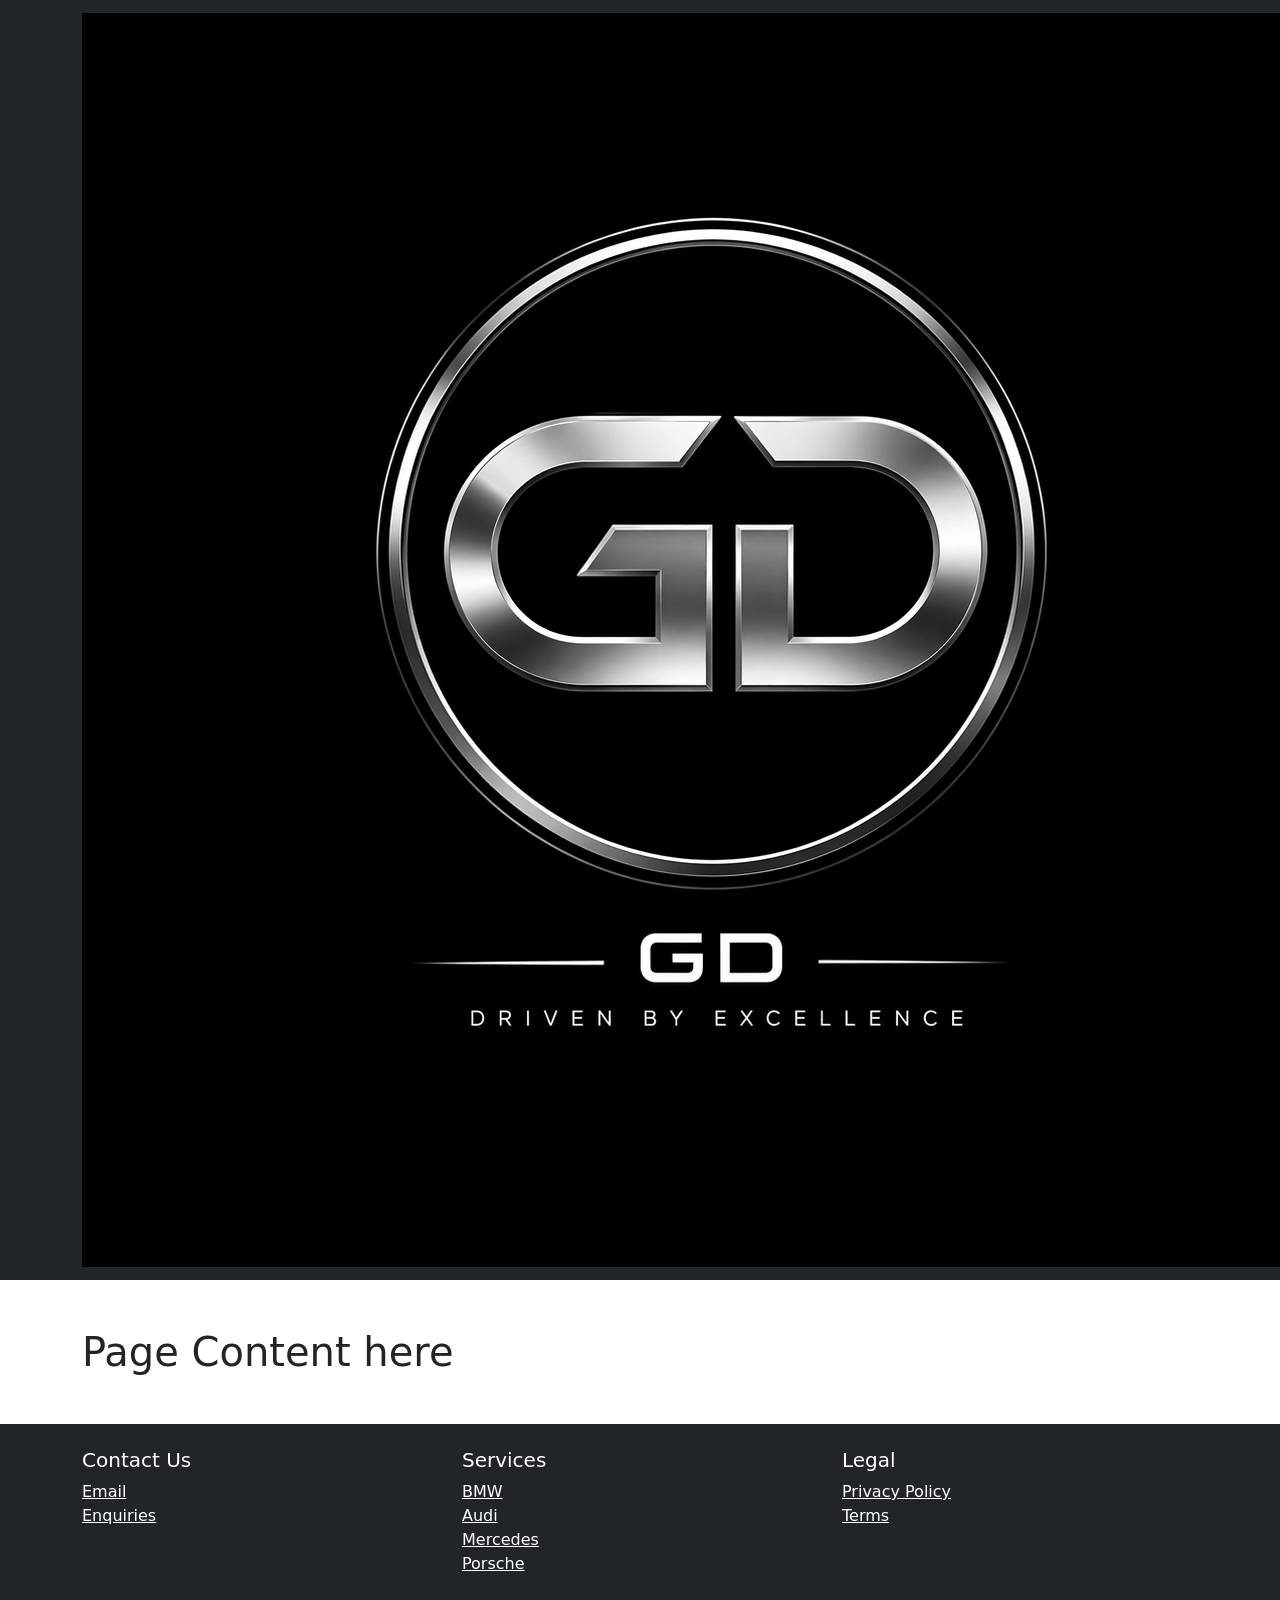
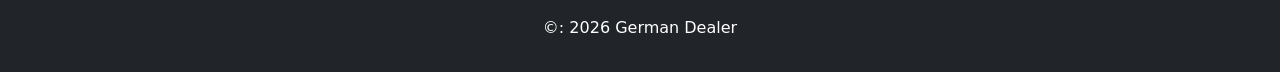
==== about.html @ 1471659b "big chnages" ====
<!DOCTYPE html>
<html lang="en">
<head>
    <meta charset="UTF-8">
    <title>German Dealer</title>

    <!--Bootstrap CSS-->
     <link href="https://cdn.jsdelivr.net/npm/bootstrap@5.3.0/dist/css/bootstrap.min.css" rel="stylesheet">

    <link rel="stylesheet" href="main.css">
</head>
<body>

    <!--Header-->
    <header>
        <nav class="navbar navbar-expand-lg navbar-dark bg-dark">
            <div class="container">
                <a class="navbar-brand" href="index.html">
                    <img src="images/Chrome emblem with “GD” monogram.png" alt="German Dealer logo" class="site-logo">
                    <span>German Dealer</span>
                </a>

                <!--Mobil nav-->
                <button class="navbar-toggler" type="button" data-bs-toggle="collapse" data-bs-target="#navbarNav">
                    <span class="navbar-toggler-icon"></span>
                </button>

                <!--Links-->
                <div class="collapse navbar-collapse" id="navbarNav">
                    <ul class="navbar-nav ms-auto">

                        <li class="nav-item">
                            <a class="nav-link" href="home.html">Home</a>
                        </li>

                        <li class="nav-item dropdown">
                            <a class="nav-link dropdown-toggle" href="#" data-bs-toggle="dropdown">Brands</a>
                            <ul class="dropdown-menu">
                                <li><a class="dropdown-item" href="bmw.html">BMW</a></li>
                                <li><a class="dropdown-item" href="audi.html">Audi</a></li>
                                <li><a class="dropdown-item" href="mercedes.html">Mercedes</a></li>
                                <li><a class="dropdown-item" href="porsche.html">Porsche</a></li>
                            </ul>
                        </li>

                        <li class="nav-item">
                            <a class="nav-link" href="news.html">News</a>
                        </li>

                        <li class="nav-item">
                            <a class="nav-link" href="about.html">About Us</a>
                        </li>

                        <li class="nav-item">
                            <a class="nav-link" href="contact.html"> Contact</a>
                        </li>


                    </ul>
                </div>
            </div>
        </nav>
    </header>

    <main class="container my-5">
        <h1>Page Content here</h1>
    </main>

    <footer class="bg-dark text-white mt-5">
        <div class="container py-4">
            <div class="row">

                <!--contact-->
                <div class="col-md-4">
                    <h5>Contact Us</h5>
                    <ul class="list-unstyled">
                        <li><a href="contact.html" class="text-white">Email</a></li>
                        <li><a href="contact.html" class="text-white">Enquiries</a></li>
                    </ul>
                </div>

                <!--Services BRo-->
                <div class="col-md-4">
                <h5>Services</h5> 
                <ul class="list-unstyled">
                    <li><a href="bmw.html" class="text-white">BMW</a></li>
                    <li><a href="audi.html" class="text-white">Audi</a></li>
                    <li><a href="mercedes.html" class="text-white">Mercedes</a></li>
                    <li><a href="porsche.html" class="text-white">Porsche</a></li>
                </ul>   
                </div>

                <!--Legal Terms-->
                <div class="col-md-4">
                    <h5>Legal</h5>
                    <ul class="list-unstyled">
                        <li><a href="#" class="text-white">Privacy Policy</a></li>
                        <li><a href="#" class="text-white">Terms</a></li>
                    </ul>
                </div>

            </div>
        </div>

        <div class="text-center pb-3">
            <p>&copy: 2026 German Dealer</p>
        </div>
    </footer>

    <!--Bootstrap JS-->
    <script src="https://cdn.jsdelivr.net/npm/bootstrap@5.3.0/dist/js/bootstrap.bundle.min.js"></script>

</body>
</html>
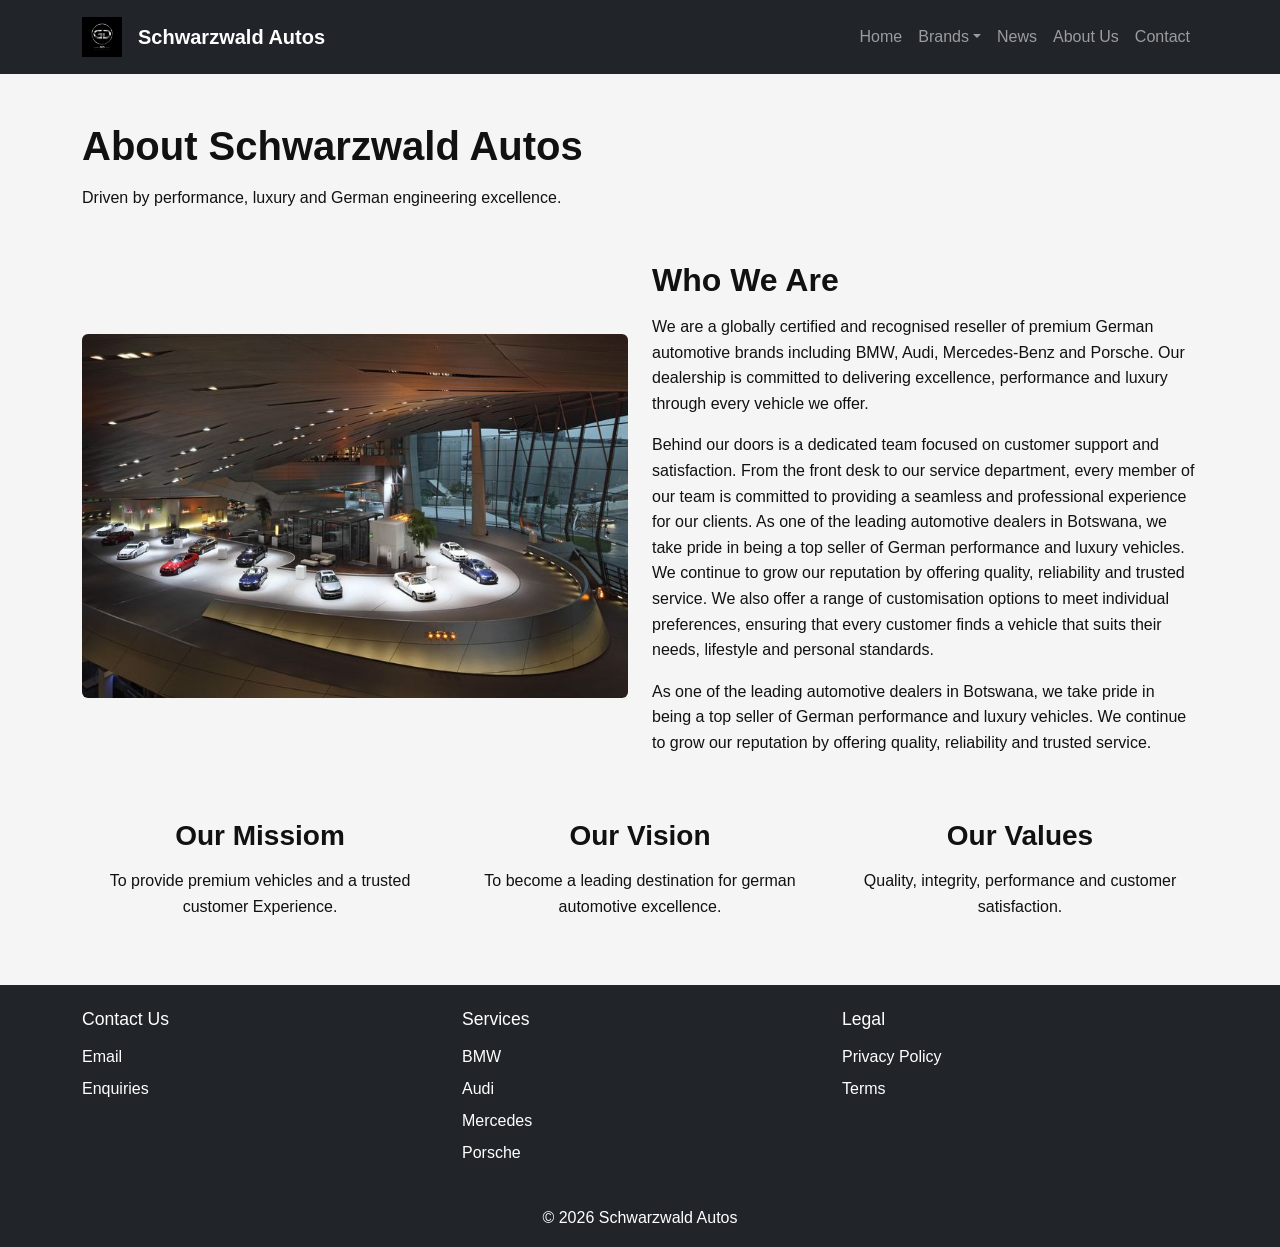
==== commit 21f7705b: "Home Page done" ====
--- a/about.html
+++ b/about.html
@@ -2,7 +2,7 @@
 <html lang="en">
 <head>
     <meta charset="UTF-8">
-    <title>German Dealer</title>
+    <title>Schwarzwald Autos</title>
 
     <!--Bootstrap CSS-->
      <link href="https://cdn.jsdelivr.net/npm/bootstrap@5.3.0/dist/css/bootstrap.min.css" rel="stylesheet">
@@ -16,8 +16,8 @@
         <nav class="navbar navbar-expand-lg navbar-dark bg-dark">
             <div class="container">
                 <a class="navbar-brand" href="index.html">
-                    <img src="images/Chrome emblem with “GD” monogram.png" alt="German Dealer logo" class="site-logo">
-                    <span>German Dealer</span>
+                    <img src="images/Chrome emblem with “GD” monogram.png" alt="Schwarzwald Autos logo" class="site-logo">
+                    <span>Schwarzwald Autos</span>
                 </a>
 
                 <!--Mobil nav-->
@@ -63,7 +63,49 @@
     </header>
 
     <main class="container my-5">
-        <h1>Page Content here</h1>
+        <section>
+            <h1>About Schwarzwald Autos</h1>
+            <p>Driven by performance, luxury and German engineering excellence.</p>
+        </section>
+
+        <section class="row align-items-center mb-5">
+            <div class="col-md-6">
+                <img src="images/Munich-BMW Welt.jpeg" alt="Schwarzwald Autos showroom" class="img-fluid rounded">
+            </div>
+            <div class="col-md-6">
+                <h2>Who We Are</h2>
+                <p>
+                  We are a globally certified and recognised reseller of premium German automotive
+                   brands including BMW, Audi, Mercedes-Benz and Porsche. Our dealership is 
+                   committed to delivering excellence, performance and luxury through every vehicle we 
+                   offer.  
+
+                   <p>Behind our doors is a dedicated team focused on customer support and satisfaction.
+                   From the front desk to our service department, every member of our team is committed to providing a seamless and professional experience for our clients.
+                   As one of the leading automotive dealers in Botswana, we take pride in being a top seller of German performance and luxury vehicles.
+                   We continue to grow our reputation by offering quality, reliability and trusted service.
+                   We also offer a range of customisation options to meet individual preferences, ensuring that every customer finds a vehicle that suits their needs, lifestyle and personal standards.</p>
+                </p>
+                <p>
+                    As one of the leading automotive dealers in Botswana, we take pride in being a top seller of German performance and luxury vehicles. We continue to grow our reputation by offering quality, reliability and trusted service.
+                </p>
+            </div>
+        </section>
+
+        <section class="row text-center">
+            <div class="col-md-4">
+                <h3>Our Missiom</h3>
+                <p>To provide premium vehicles and a trusted customer Experience.</p>
+            </div>
+            <div class="col-md-4">
+                <h3>Our Vision</h3>
+                <p>To become a leading destination for german automotive excellence.</p>
+            </div>
+            <div class="col-md-4">
+                <h3>Our Values</h3>
+                <p>Quality, integrity, performance and customer satisfaction.</p>
+            </div>
+        </section>
     </main>
 
     <footer class="bg-dark text-white mt-5">
@@ -103,7 +145,7 @@
         </div>
 
         <div class="text-center pb-3">
-            <p>&copy: 2026 German Dealer</p>
+            <p>&copy; 2026 Schwarzwald Autos</p>
         </div>
     </footer>
 
--- a/main.css
+++ b/main.css
@@ -0,0 +1,177 @@
+/*Consistent across all pages*/
+body{
+    font-family: Arial, Helvetica, sans-serif;
+    background-color: #f5f5f5;
+    color: #111;
+    margin: 0;
+    padding: 0;
+}
+
+h1,h2,h3,h4.h5{
+    font-weight: bold;
+    margin-bottom: 15px;
+}
+
+p{
+    line-height: 1.6;
+}
+
+/*Brand logo*/
+.site-logo{
+    width: 40px;
+    height: 40px;
+    object-fit: contain;
+    margin-right: 8px;
+}
+
+.navbar-brand{
+    display: flex;
+    align-items: center;
+    font-weight: bold;
+    gap: 8px;
+}
+
+/*Navigation*/
+.navbar{
+    padding-top: 12px;
+    padding-bottom: 12px;
+}
+
+.nav-link{
+    font-weight: 500;
+}
+
+.dropdown-menu{
+    border-radius: 0;
+}
+
+/*Hero sectioning*/
+.hero-section img{
+    width: 100%;
+    max-height: 500px;
+    object-fit: cover;
+}
+
+.hero-section h1{
+    font-size: 2.5rem;
+    margin-top: 20px;
+}
+
+.hero-section p{
+    font-size: 1.1rem;
+    color: #444;
+}
+
+/*Section Spacing*/
+section{
+    margin-bottom: 50px;
+}
+
+/*Dikarata*/
+.card{
+    border: none;
+    box-shadow: 0 4px 10px rgba(0,0,0,0.08);
+    border-radius: 10px;
+}
+
+.card img{
+    height: 220px;
+    object-fit: cover;
+}
+
+.card-title{
+    font-weight: bold;
+}
+
+.card-text{
+    color: #444;
+}
+
+/*Buttonss*/
+.btn-dark, .btn-outline-dark, .btn-primary{
+    border-radius: 0;
+    padding: 10px 20px;
+    font-weight: 500;
+}
+
+/*About page*/
+.about-image{
+    width: 100%;
+    border-radius: 10px;
+}
+
+/*Contact Page*/
+form{
+    background-color: white;
+    padding: 25px;
+    border-radius: 10px;
+    box-shadow: 0 4px 10px rgba(0,0,0,0.08);
+}
+
+.form-control, .form-select{
+    border-radius: 0;
+    padding: 10px;
+}
+
+/*News Page*/
+.latest-news .card img{
+    height: 200px;
+    object-fit: cover;
+}
+
+/*Brand Page*/
+.brand-main-image{
+    width: 100%;
+    border-radius: 10px;
+}
+
+.specs-box{
+    background-color: white;
+    padding: 20px;
+    border-radius: 10px;
+    box-shadow: 0 4px 10px rgba(0,0,0,0.08);
+}
+
+/*footer*/
+footer{
+    background-color: #111;
+    color: white;
+}
+
+footer h5{
+    margin-bottom: 15px;
+    font-size: 1.1rem;
+}
+
+footer ul{
+    padding-left: 0;
+}
+
+footer ul li{
+    list-style: none;
+    margin-bottom: 8px;
+}
+
+footer a{
+    text-decoration: none;
+    color: white;
+}
+
+footer a:hover{
+    color: #ccc;
+}
+
+footer p{
+    margin-bottom: 0;
+}
+
+/*Responsive*/
+@media(max-width:768px) {
+    .hero-section h1{
+        font-size: 2rem;
+    }
+}
+
+.card img{
+    height: 180px;
+}
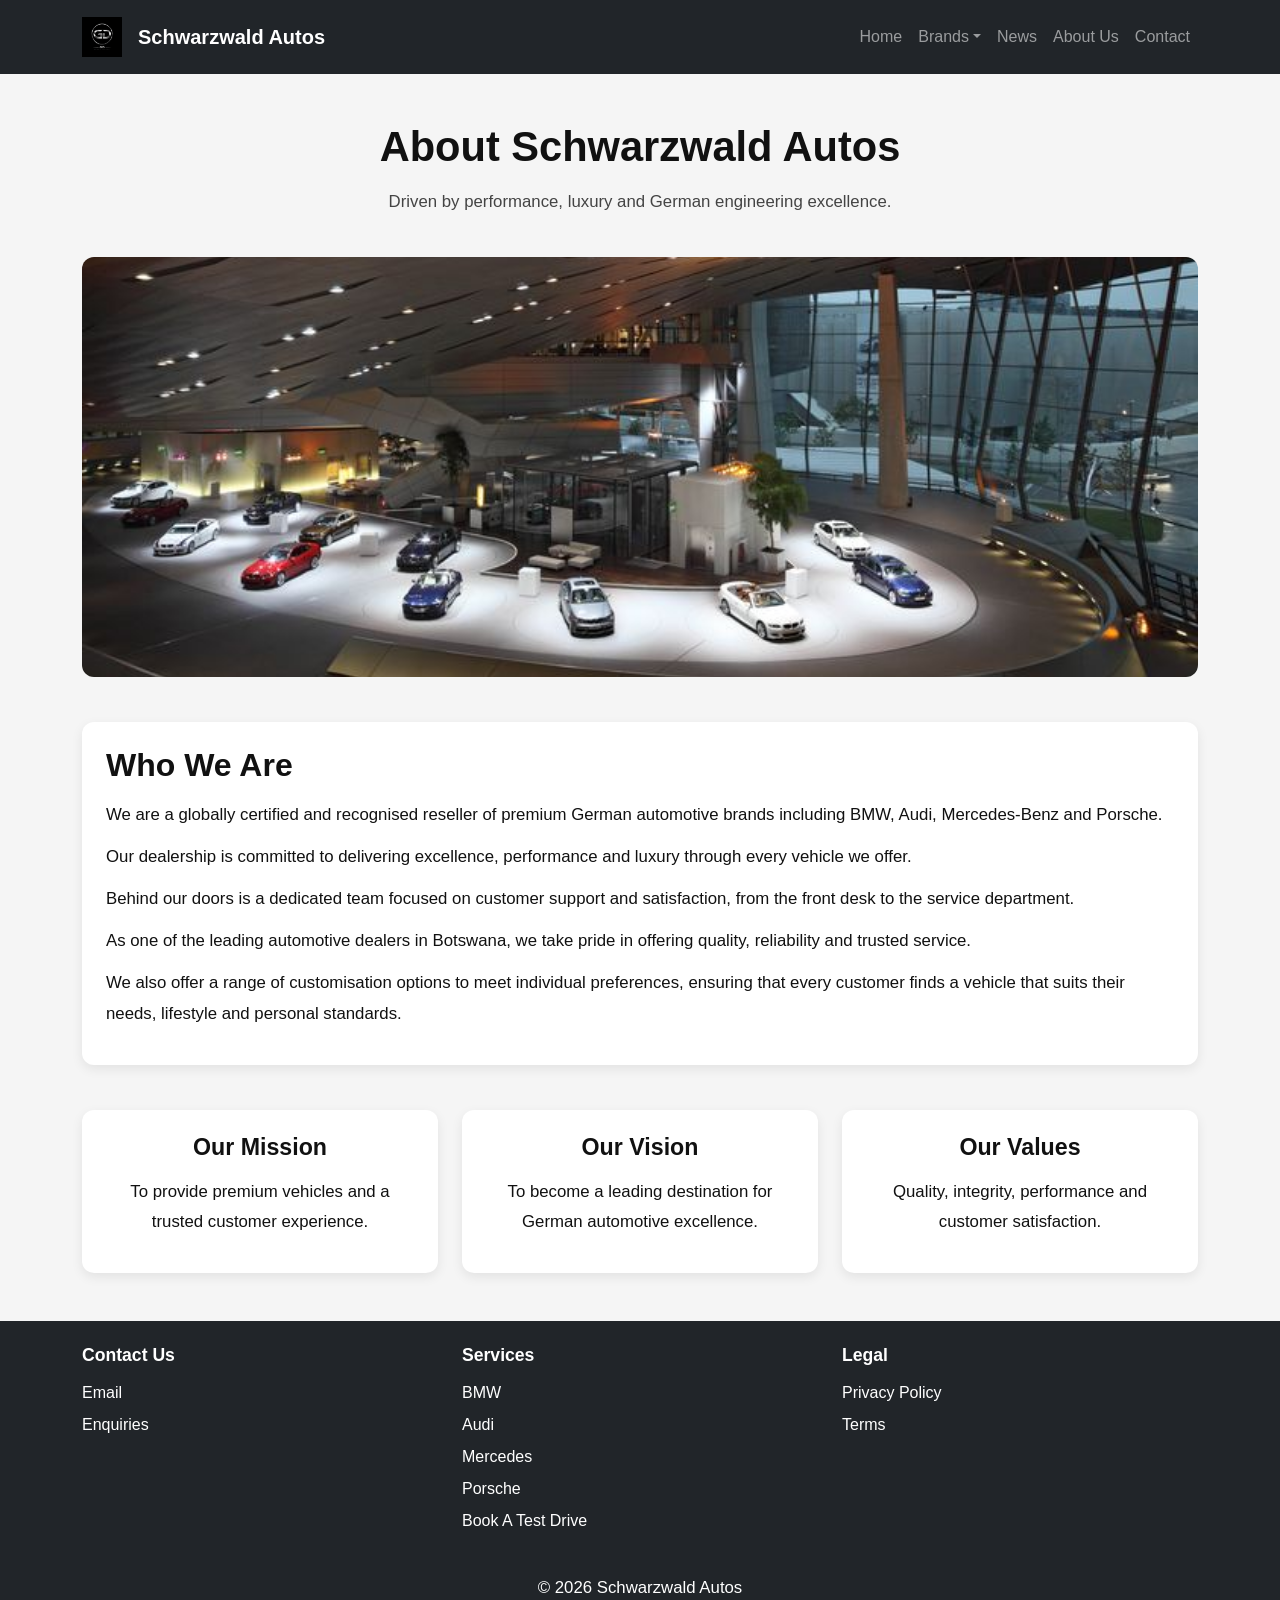
==== commit b457dbe9: "Finally Done Hayiii" ====
--- a/about.html
+++ b/about.html
@@ -2,155 +2,118 @@
 <html lang="en">
 <head>
     <meta charset="UTF-8">
+    <meta name="viewport" content="width=device-width, initial-scale=1.0">
     <title>Schwarzwald Autos</title>
-
-    <!--Bootstrap CSS-->
-     <link href="https://cdn.jsdelivr.net/npm/bootstrap@5.3.0/dist/css/bootstrap.min.css" rel="stylesheet">
-
+    <link href="https://cdn.jsdelivr.net/npm/bootstrap@5.3.0/dist/css/bootstrap.min.css" rel="stylesheet">
     <link rel="stylesheet" href="main.css">
 </head>
 <body>
+<header>
+    <nav class="navbar navbar-expand-lg navbar-dark bg-dark">
+        <div class="container">
+            <a class="navbar-brand" href="index.html">
+                <img src="images/Chrome emblem with “GD” monogram.png" alt="Schwarzwald Autos logo" class="site-logo">
+                <span>Schwarzwald Autos</span>
+            </a>
+            <button class="navbar-toggler" type="button" data-bs-toggle="collapse" data-bs-target="#navbarNav">
+                <span class="navbar-toggler-icon"></span>
+            </button>
+            <div class="collapse navbar-collapse" id="navbarNav">
+                <ul class="navbar-nav ms-auto">
+                    <li class="nav-item"><a class="nav-link" href="home.html">Home</a></li>
+                    <li class="nav-item dropdown">
+                        <a class="nav-link dropdown-toggle" href="#" data-bs-toggle="dropdown">Brands</a>
+                        <ul class="dropdown-menu">
+                            <li><a class="dropdown-item" href="bmw.html">BMW</a></li>
+                            <li><a class="dropdown-item" href="audi.html">Audi</a></li>
+                            <li><a class="dropdown-item" href="mercedes.html">Mercedes</a></li>
+                            <li><a class="dropdown-item" href="porsche.html">Porsche</a></li>
+                        </ul>
+                    </li>
+                    <li class="nav-item"><a class="nav-link" href="news.html">News</a></li>
+                    <li class="nav-item"><a class="nav-link" href="about.html">About Us</a></li>
+                    <li class="nav-item"><a class="nav-link" href="contact.html">Contact</a></li>
+                </ul>
+            </div>
+        </div>
+    </nav>
+</header>
 
-    <!--Header-->
-    <header>
-        <nav class="navbar navbar-expand-lg navbar-dark bg-dark">
-            <div class="container">
-                <a class="navbar-brand" href="index.html">
-                    <img src="images/Chrome emblem with “GD” monogram.png" alt="Schwarzwald Autos logo" class="site-logo">
-                    <span>Schwarzwald Autos</span>
-                </a>
+<main class="container my-5">
+    <section class="page-intro">
+        <h1>About Schwarzwald Autos</h1>
+        <p>Driven by performance, luxury and German engineering excellence.</p>
+    </section>
 
-                <!--Mobil nav-->
-                <button class="navbar-toggler" type="button" data-bs-toggle="collapse" data-bs-target="#navbarNav">
-                    <span class="navbar-toggler-icon"></span>
-                </button>
+    <section>
+        <img src="images/Munich-BMW Welt.jpeg" alt="Schwarzwald Autos showroom" class="about-image">
+    </section>
 
-                <!--Links-->
-                <div class="collapse navbar-collapse" id="navbarNav">
-                    <ul class="navbar-nav ms-auto">
+    <section class="content-box">
+        <h2>Who We Are</h2>
+        <p>We are a globally certified and recognised reseller of premium German automotive brands including BMW, Audi, Mercedes-Benz and Porsche.</p>
+        <p>Our dealership is committed to delivering excellence, performance and luxury through every vehicle we offer.</p>
+        <p>Behind our doors is a dedicated team focused on customer support and satisfaction, from the front desk to the service department.</p>
+        <p>As one of the leading automotive dealers in Botswana, we take pride in offering quality, reliability and trusted service.</p>
+        <p>We also offer a range of customisation options to meet individual preferences, ensuring that every customer finds a vehicle that suits their needs, lifestyle and personal standards.</p>
+    </section>
 
-                        <li class="nav-item">
-                            <a class="nav-link" href="home.html">Home</a>
-                        </li>
-
-                        <li class="nav-item dropdown">
-                            <a class="nav-link dropdown-toggle" href="#" data-bs-toggle="dropdown">Brands</a>
-                            <ul class="dropdown-menu">
-                                <li><a class="dropdown-item" href="bmw.html">BMW</a></li>
-                                <li><a class="dropdown-item" href="audi.html">Audi</a></li>
-                                <li><a class="dropdown-item" href="mercedes.html">Mercedes</a></li>
-                                <li><a class="dropdown-item" href="porsche.html">Porsche</a></li>
-                            </ul>
-                        </li>
-
-                        <li class="nav-item">
-                            <a class="nav-link" href="news.html">News</a>
-                        </li>
-
-                        <li class="nav-item">
-                            <a class="nav-link" href="about.html">About Us</a>
-                        </li>
-
-                        <li class="nav-item">
-                            <a class="nav-link" href="contact.html"> Contact</a>
-                        </li>
-
-
-                    </ul>
-                </div>
+    <section class="row g-4">
+        <div class="col-md-4">
+            <div class="mission-box">
+                <h3>Our Mission</h3>
+                <p>To provide premium vehicles and a trusted customer experience.</p>
             </div>
-        </nav>
-    </header>
-
-    <main class="container my-5">
-        <section>
-            <h1>About Schwarzwald Autos</h1>
-            <p>Driven by performance, luxury and German engineering excellence.</p>
-        </section>
-
-        <section class="row align-items-center mb-5">
-            <div class="col-md-6">
-                <img src="images/Munich-BMW Welt.jpeg" alt="Schwarzwald Autos showroom" class="img-fluid rounded">
+        </div>
+        <div class="col-md-4">
+            <div class="mission-box">
+                <h3>Our Vision</h3>
+                <p>To become a leading destination for German automotive excellence.</p>
             </div>
-            <div class="col-md-6">
-                <h2>Who We Are</h2>
-                <p>
-                  We are a globally certified and recognised reseller of premium German automotive
-                   brands including BMW, Audi, Mercedes-Benz and Porsche. Our dealership is 
-                   committed to delivering excellence, performance and luxury through every vehicle we 
-                   offer.  
-
-                   <p>Behind our doors is a dedicated team focused on customer support and satisfaction.
-                   From the front desk to our service department, every member of our team is committed to providing a seamless and professional experience for our clients.
-                   As one of the leading automotive dealers in Botswana, we take pride in being a top seller of German performance and luxury vehicles.
-                   We continue to grow our reputation by offering quality, reliability and trusted service.
-                   We also offer a range of customisation options to meet individual preferences, ensuring that every customer finds a vehicle that suits their needs, lifestyle and personal standards.</p>
-                </p>
-                <p>
-                    As one of the leading automotive dealers in Botswana, we take pride in being a top seller of German performance and luxury vehicles. We continue to grow our reputation by offering quality, reliability and trusted service.
-                </p>
-            </div>
-        </section>
-
-        <section class="row text-center">
-            <div class="col-md-4">
-                <h3>Our Missiom</h3>
-                <p>To provide premium vehicles and a trusted customer Experience.</p>
-            </div>
-            <div class="col-md-4">
-                <h3>Our Vision</h3>
-                <p>To become a leading destination for german automotive excellence.</p>
-            </div>
-            <div class="col-md-4">
+        </div>
+        <div class="col-md-4">
+            <div class="mission-box">
                 <h3>Our Values</h3>
                 <p>Quality, integrity, performance and customer satisfaction.</p>
             </div>
-        </section>
-    </main>
+        </div>
+    </section>
+</main>
 
-    <footer class="bg-dark text-white mt-5">
-        <div class="container py-4">
-            <div class="row">
-
-                <!--contact-->
-                <div class="col-md-4">
-                    <h5>Contact Us</h5>
-                    <ul class="list-unstyled">
-                        <li><a href="contact.html" class="text-white">Email</a></li>
-                        <li><a href="contact.html" class="text-white">Enquiries</a></li>
-                    </ul>
-                </div>
-
-                <!--Services BRo-->
-                <div class="col-md-4">
-                <h5>Services</h5> 
+<footer class="bg-dark text-white mt-5">
+    <div class="container py-4">
+        <div class="row">
+            <div class="col-md-4">
+                <h5>Contact Us</h5>
+                <ul class="list-unstyled">
+                    <li><a href="contact.html" class="text-white">Email</a></li>
+                    <li><a href="contact.html" class="text-white">Enquiries</a></li>
+                </ul>
+            </div>
+            <div class="col-md-4">
+                <h5>Services</h5>
                 <ul class="list-unstyled">
                     <li><a href="bmw.html" class="text-white">BMW</a></li>
                     <li><a href="audi.html" class="text-white">Audi</a></li>
                     <li><a href="mercedes.html" class="text-white">Mercedes</a></li>
                     <li><a href="porsche.html" class="text-white">Porsche</a></li>
-                </ul>   
-                </div>
-
-                <!--Legal Terms-->
-                <div class="col-md-4">
-                    <h5>Legal</h5>
-                    <ul class="list-unstyled">
-                        <li><a href="#" class="text-white">Privacy Policy</a></li>
-                        <li><a href="#" class="text-white">Terms</a></li>
-                    </ul>
-                </div>
-
+                    <li><a href="contact.html" class="text-white">Book A Test Drive</a></li>
+                </ul>
+            </div>
+            <div class="col-md-4">
+                <h5>Legal</h5>
+                <ul class="list-unstyled">
+                    <li><a href="#" class="text-white">Privacy Policy</a></li>
+                    <li><a href="#" class="text-white">Terms</a></li>
+                </ul>
             </div>
         </div>
+    </div>
+    <div class="text-center pb-3">
+        <p>&copy; 2026 Schwarzwald Autos</p>
+    </div>
+</footer>
 
-        <div class="text-center pb-3">
-            <p>&copy; 2026 Schwarzwald Autos</p>
-        </div>
-    </footer>
-
-    <!--Bootstrap JS-->
-    <script src="https://cdn.jsdelivr.net/npm/bootstrap@5.3.0/dist/js/bootstrap.bundle.min.js"></script>
-
+<script src="https://cdn.jsdelivr.net/npm/bootstrap@5.3.0/dist/js/bootstrap.bundle.min.js"></script>
 </body>
 </html>
--- a/main.css
+++ b/main.css
@@ -1,5 +1,4 @@
-/*Consistent across all pages*/
-body{
+body {
     font-family: Arial, Helvetica, sans-serif;
     background-color: #f5f5f5;
     color: #111;
@@ -7,171 +6,290 @@
     padding: 0;
 }
 
-h1,h2,h3,h4.h5{
-    font-weight: bold;
+h1, h2, h3, h4, h5 {
+    font-weight: 700;
     margin-bottom: 15px;
-}
-
-p{
-    line-height: 1.6;
-}
-
-/*Brand logo*/
-.site-logo{
+    line-height: 1.2;
+}
+
+p {
+    line-height: 1.8;
+    font-size: 1.05rem;
+    margin-bottom: 12px;
+}
+
+.site-logo {
     width: 40px;
     height: 40px;
     object-fit: contain;
     margin-right: 8px;
 }
 
-.navbar-brand{
+.navbar-brand {
     display: flex;
     align-items: center;
     font-weight: bold;
     gap: 8px;
 }
 
-/*Navigation*/
-.navbar{
+.navbar {
     padding-top: 12px;
     padding-bottom: 12px;
 }
 
-.nav-link{
+.nav-link {
     font-weight: 500;
 }
 
-.dropdown-menu{
+.dropdown-menu {
     border-radius: 0;
 }
 
-/*Hero sectioning*/
-.hero-section img{
-    width: 100%;
-    max-height: 500px;
-    object-fit: cover;
-}
-
-.hero-section h1{
-    font-size: 2.5rem;
-    margin-top: 20px;
-}
-
-.hero-section p{
-    font-size: 1.1rem;
+section {
+    margin-bottom: 45px;
+}
+
+.card,
+.specs-box,
+.content-box,
+.info-box,
+.mission-box,
+.article-block,
+.model-card-block {
+    border: none;
+    background: white;
+    box-shadow: 0 4px 12px rgba(0, 0, 0, 0.08);
+    border-radius: 12px;
+}
+
+.specs-box,
+.content-box,
+.info-box,
+.mission-box,
+.article-block {
+    padding: 24px;
+}
+
+.btn-dark,
+.btn-outline-dark,
+.btn-primary {
+    border-radius: 0;
+    padding: 11px 22px;
+    font-weight: 500;
+}
+
+.brand-intro,
+.page-intro {
+    text-align: center;
+    margin-bottom: 40px;
+}
+
+.brand-intro h1,
+.page-intro h1 {
+    font-size: 2.6rem;
+    font-weight: 800;
+}
+
+.brand-intro p,
+.page-intro p {
+    max-width: 760px;
+    margin: 0 auto;
     color: #444;
 }
 
-/*Section Spacing*/
-section{
-    margin-bottom: 50px;
-}
-
-/*Dikarata*/
-.card{
-    border: none;
-    box-shadow: 0 4px 10px rgba(0,0,0,0.08);
-    border-radius: 10px;
-}
-
-.card img{
-    height: 220px;
-    object-fit: cover;
-}
-
-.card-title{
-    font-weight: bold;
-}
-
-.card-text{
+.brand-main-image {
+    width: 100%;
+    height: 430px;
+    object-fit: cover;
+    border-radius: 12px;
+}
+
+.carousel-item img {
+    width: 100%;
+    height: 400px;
+    object-fit: cover;
+    border-radius: 12px;
+}
+
+.carousel {
+    max-width: 1000px;
+    margin: 0 auto;
+}
+
+.about-image {
+    width: 100%;
+    height: 420px;
+    object-fit: cover;
+    border-radius: 12px;
+}
+
+.model-card-block {
+    display: grid;
+    grid-template-columns: 1fr 1fr;
+    gap: 25px;
+    align-items: center;
+    max-width: 1100px;
+    margin: 0 auto 28px auto;
+    overflow: hidden;
+    padding: 22px;
+}
+
+.sub-model-image {
+    width: 100%;
+    max-width: 500px;
+    height: 260px;
+    object-fit: cover;
+    border-radius: 12px;
+    justify-self: center;
+}
+
+.model-text {
+    padding: 0px;
+}
+
+.model-text h3 {
+    font-size: 1.7rem;
+    margin-bottom: 12px;
+}
+
+.model-text p {
     color: #444;
 }
 
-/*Buttonss*/
-.btn-dark, .btn-outline-dark, .btn-primary{
+.article-image {
+    width: 100%;
+    height: 250px;
+    object-fit: cover;
+    border-radius: 12px;
+    margin-bottom: 18px;
+}
+
+.mission-box {
+    height: 100%;
+    text-align: center;
+}
+
+.mission-box h3 {
+    font-size: 1.45rem;
+}
+
+.form-control,
+.form-select {
     border-radius: 0;
-    padding: 10px 20px;
-    font-weight: 500;
-}
-
-/*About page*/
-.about-image{
-    width: 100%;
-    border-radius: 10px;
-}
-
-/*Contact Page*/
-form{
-    background-color: white;
-    padding: 25px;
-    border-radius: 10px;
-    box-shadow: 0 4px 10px rgba(0,0,0,0.08);
-}
-
-.form-control, .form-select{
-    border-radius: 0;
-    padding: 10px;
-}
-
-/*News Page*/
-.latest-news .card img{
-    height: 200px;
-    object-fit: cover;
-}
-
-/*Brand Page*/
-.brand-main-image{
-    width: 100%;
-    border-radius: 10px;
-}
-
-.specs-box{
-    background-color: white;
-    padding: 20px;
-    border-radius: 10px;
-    box-shadow: 0 4px 10px rgba(0,0,0,0.08);
-}
-
-/*footer*/
-footer{
+    padding: 12px;
+    font-size: 1rem;
+}
+
+label.form-label {
+    font-weight: 600;
+}
+
+footer {
     background-color: #111;
     color: white;
 }
 
-footer h5{
+footer h5 {
     margin-bottom: 15px;
     font-size: 1.1rem;
 }
 
-footer ul{
+footer ul {
     padding-left: 0;
 }
 
-footer ul li{
+footer ul li {
     list-style: none;
     margin-bottom: 8px;
 }
 
-footer a{
+footer a {
     text-decoration: none;
     color: white;
 }
 
-footer a:hover{
+footer a:hover {
     color: #ccc;
 }
 
-footer p{
+footer p {
     margin-bottom: 0;
 }
 
-/*Responsive*/
-@media(max-width:768px) {
-    .hero-section h1{
-        font-size: 2rem;
-    }
-}
-
-.card img{
-    height: 180px;
+@media (max-width: 768px) {
+    main.container {
+        padding-left: 18px;
+        padding-right: 18px;
+    }
+
+    h1 {
+        font-size: 2.2rem;
+    }
+
+    h2 {
+        font-size: 1.8rem;
+    }
+
+    h3 {
+        font-size: 1.45rem;
+    }
+
+    p {
+        font-size: 1.05rem;
+        line-height: 1.9;
+    }
+
+    .brand-intro h1,
+    .page-intro h1 {
+        font-size: 2.2rem;
+    }
+
+    .brand-main-image {
+        height: 250px;
+    }
+
+    .about-image {
+        height: 250px;
+    }
+
+    .sub-model-image,
+    .article-image {
+        height: 220px;
+    }
+
+    .specs-box,
+    .content-box,
+    .info-box,
+    .mission-box,
+    .article-block,
+    .model-text {
+        padding: 20px;
+    }
+
+    .model-card-block {
+    grid-template-columns: 1fr;
+    gap: 18px;
+    padding: 18px;
+}
+
+.sub-model-image {
+    max-width: 100%;
+    height: 220px;
+}
+
+    .btn-dark,
+    .btn-outline-dark,
+    .btn-primary {
+        width: 100%;
+        padding: 12px 18px;
+        font-size: 1rem;
+    }
+
+    footer {
+        text-align: center;
+    }
+
+    footer .col-md-4 {
+        margin-bottom: 20px;
+    }
 }
